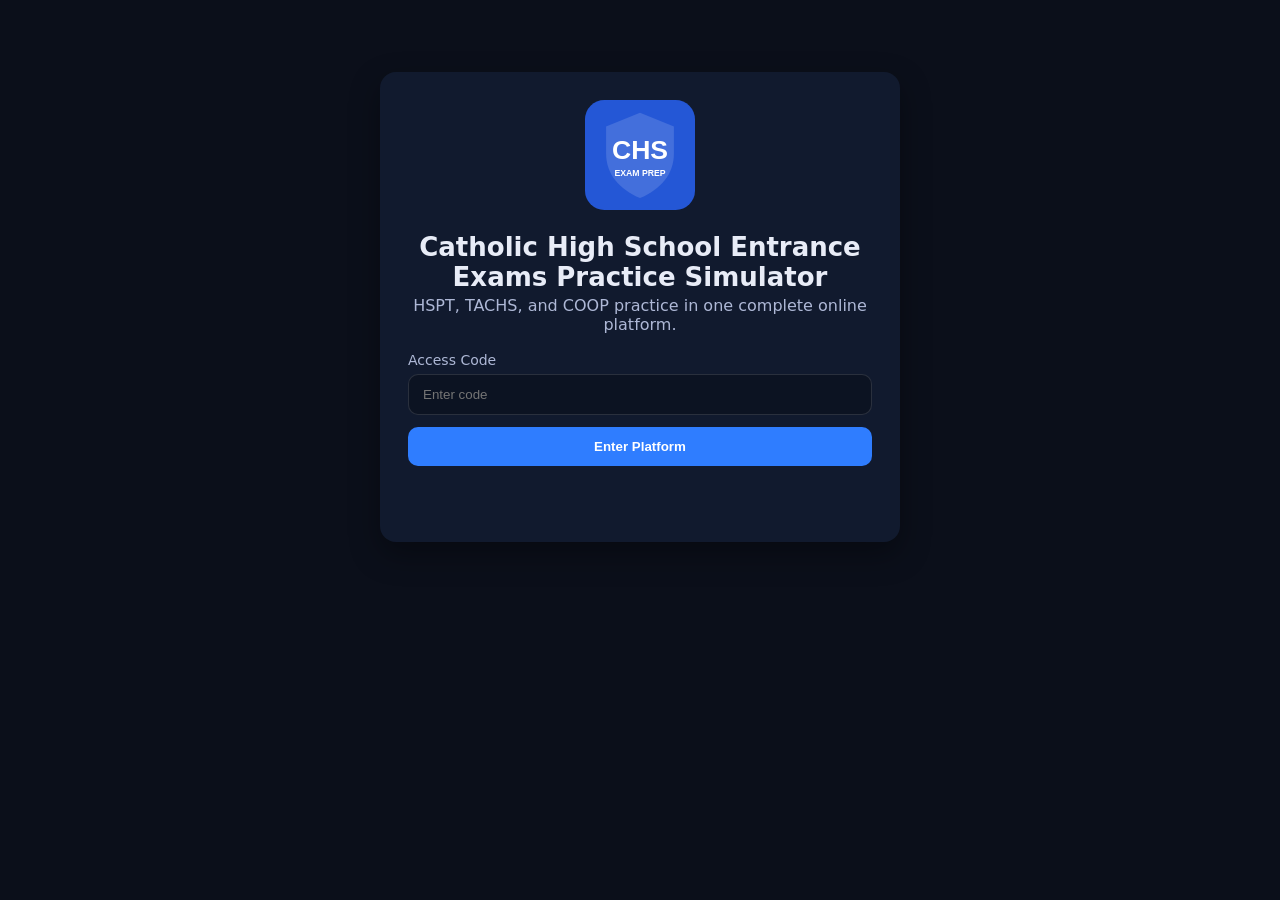
==== app/index.html @ 69774d52 "Build Catholic entrance exams portal and universal importer" ====
<!doctype html>
<html lang="en">
<head>
  <meta charset="utf-8" />
  <meta name="viewport" content="width=device-width,initial-scale=1" />
  <title>Catholic High School Entrance Exams Practice Simulator</title>
  <link rel="stylesheet" href="styles.css?v=3" />
</head>
<body>
  <main class="card">
    <img id="logo" class="logo" alt="Catholic High School Entrance Exams logo" />
    <h1 id="brand" class="title"></h1>

    <p class="subtitle">
      HSPT, TACHS, and COOP practice in one complete online platform.
    </p>

    <label class="label" for="pw">Access Code</label>
    <input
      id="pw"
      class="input"
      type="password"
      placeholder="Enter code"
      autocomplete="off"
    />

    <button id="btn" class="btn">Enter Platform</button>
    <p id="msg" class="msg"></p>
  </main>

  <script src="common.js?v=4"></script>
  <script>
    (async function () {
      const examId = getExamFromUrl();
      const msg = document.getElementById("msg");
      const pw = document.getElementById("pw");
      const btn = document.getElementById("btn");

      try {
        const cfg = await loadConfig(examId);

        applyTheme(cfg.theme || "dark");
        document.getElementById("brand").textContent = cfg.brandName;
        document.getElementById("logo").src = cfg.logoPath;

        if (isAccessGranted(examId)) {
          goToApp(examId);
          return;
        }

        function attempt() {
          msg.textContent = "";

          if (pw.value.trim() === cfg.accessPassword) {
            grantAccess(examId);
            goToApp(examId);
          } else {
            msg.textContent = "Incorrect code. Please try again.";
          }
        }

        btn.addEventListener("click", attempt);

        pw.addEventListener("keydown", event => {
          if (event.key === "Enter") attempt();
        });
      } catch (error) {
        msg.textContent = "Config load error. Check the portal files.";
        console.error(error);
      }
    })();
  </script>
</body>
</html>
---- app/styles.css ----
:root {
  --bg: #0b0f1a;
  --card: #111a2e;
  --text: #e8ecf7;
  --muted: #aeb8d6;
  --accent: #2f7dff;
  --danger: #ff5a6a;
}

* { box-sizing: border-box; }
body {
  margin: 0;
  font-family: system-ui, -apple-system, Segoe UI, Roboto, Arial, sans-serif;
  background: var(--bg);
  color: var(--text);
}

.card {
  width: min(520px, 92vw);
  margin: 8vh auto;
  padding: 28px;
  background: var(--card);
  border-radius: 16px;
  box-shadow: 0 12px 30px rgba(0,0,0,.35);
  text-align: center;
}

.logo { width: 110px; height: 110px; object-fit: contain; margin-bottom: 10px; }
.title { margin: 8px 0 4px; font-size: 26px; }
.subtitle { margin: 0 0 18px; color: var(--muted); }

.label { display:block; text-align:left; margin: 10px 0 6px; color: var(--muted); font-size: 14px; }
.input {
  width: 100%;
  padding: 12px 14px;
  border-radius: 10px;
  border: 1px solid rgba(255,255,255,.12);
  background: rgba(0,0,0,.25);
  color: var(--text);
  outline: none;
}

.btn {
  width: 100%;
  margin-top: 12px;
  padding: 12px 14px;
  border-radius: 10px;
  border: 0;
  background: var(--accent);
  color: white;
  font-weight: 700;
  cursor: pointer;
}

.msg { margin-top: 12px; color: var(--danger); min-height: 20px; }

.topbar {
  display:flex;
  align-items:center;
  justify-content: space-between;
  padding: 14px 18px;
  background: rgba(17,26,46,.9);
  border-bottom: 1px solid rgba(255,255,255,.08);
  position: sticky;
  top: 0;
}

.brandbar { display:flex; gap: 10px; align-items:center; }
.logo-small { width: 40px; height: 40px; object-fit: contain; }
.brandname { font-weight: 800; }
.brandnote { font-size: 12px; color: var(--muted); }

.nav { display:flex; gap: 14px; }
.navlink {
  color: var(--text);
  text-decoration: none;
  padding: 8px 10px;
  border-radius: 10px;
  border: 1px solid rgba(255,255,255,.10);
}
.navlink:hover { border-color: rgba(255,255,255,.25); }

.container { width: min(980px, 92vw); margin: 20px auto; }
.page { padding: 16px; background: rgba(255,255,255,.03); border-radius: 14px; }
.hidden { display:none; }

.panel {
  margin-top: 10px;
  padding: 14px;
  border-radius: 14px;
  background: rgba(255,255,255,.03);
  border: 1px solid rgba(255,255,255,.08);
}

.select {
  width: 100%;
  padding: 12px 14px;
  border-radius: 10px;
  border: 1px solid rgba(255,255,255,.12);
  background: rgba(0,0,0,.25);
  color: var(--text);
  outline: none;
}

.row { display:flex; gap: 10px; }
.btn-secondary {
  background: transparent;
  border: 1px solid rgba(255,255,255,.18);
}
.btn-secondary:hover { border-color: rgba(255,255,255,.35); }

.helper { color: var(--muted); font-size: 14px; margin: 10px 0 0; }
.timer{
  padding: 8px 10px;
  border-radius: 10px;
  border: 1px solid rgba(255,255,255,.18);
  color: var(--text);
  font-weight: 800;
}

.progress { color: var(--muted); font-size: 14px; margin-bottom: 10px; }
.prompt { white-space: pre-wrap; font-size: 16px; line-height: 1.4; margin-bottom: 12px; }

.choices { display:flex; flex-direction:column; gap:10px; }
.choice {
  display:flex;
  gap:10px;
  align-items:flex-start;
  padding: 10px;
  border-radius: 12px;
  border: 1px solid rgba(255,255,255,.10);
  background: rgba(0,0,0,.18);
  cursor: pointer;
}
.choice input { margin-top: 3px; }
.choiceText { white-space: pre-wrap; }

.review { margin-top: 14px; display:flex; flex-direction:column; gap:12px; }
.reviewBlock{
  display:flex;
  gap:12px;
  padding: 12px;
  border-radius: 14px;
  border: 1px solid rgba(255,255,255,.08);
  background: rgba(255,255,255,.03);
}
.qnum{
  width: 54px;
  height: 34px;
  display:flex;
  align-items:center;
  justify-content:center;
  border-radius: 10px;
  font-weight: 900;
}
.qnum-ok{ background: rgba(47, 255, 144, .18); border: 1px solid rgba(47, 255, 144, .35); }
.qnum-bad{ background: rgba(255, 90, 106, .18); border: 1px solid rgba(255, 90, 106, .35); }

.reviewPrompt{ white-space: pre-wrap; margin-bottom: 8px; }
.reviewAns{ color: var(--muted); margin-bottom: 6px; }
.reviewExp{ white-space: pre-wrap; }
/* Printable Practice Exams */
.pdfList {
  margin-top: 12px;
  display: flex;
  flex-direction: column;
  gap: 10px;
}

.pdfBtn {
  display: block;
  padding: 12px 14px;
  border-radius: 12px;
  border: 1px solid rgba(255,255,255,.12);
  background: rgba(0,0,0,.18);
  color: var(--text);
  text-decoration: none;
  font-weight: 700;
}

.pdfBtn:hover {
  border-color: rgba(255,255,255,.30);
}
/* Writing (Essay) */
.essayBox{
  width: 100%;
  min-height: 240px;
  resize: vertical;
  padding: 12px 14px;
  border-radius: 12px;
  border: 1px solid rgba(255,255,255,.12);
  background: rgba(0,0,0,.25);
  color: var(--text);
  outline: none;
  line-height: 1.5;
}

.essayFooter{
  margin-top: 12px;
  display:flex;
  justify-content: space-between;
  align-items:center;
  gap: 12px;
  flex-wrap: wrap;
}

.rubricGrid{
  display:grid;
  grid-template-columns: 1fr 1fr;
  gap: 12px;
}

.rubricItem{
  padding: 12px;
  border-radius: 12px;
  border: 1px solid rgba(255,255,255,.10);
  background: rgba(0,0,0,.18);
}

.rubricLabel{
  font-weight: 800;
  margin-bottom: 8px;
}
/* Theme: Light */
body.theme-light{
  --bg: #f5f7fb;
  --card: #ffffff;
  --text: #101828;
  --muted: #475467;
  --accent: #2f7dff;
  --danger: #d92d20;
}

/* Light-theme overrides for readability */
body.theme-light .topbar{
  background: rgba(255,255,255,.90);
  border-bottom: 1px solid rgba(16,24,40,.10);
}

body.theme-light .page{
  background: rgba(16,24,40,.04);
}

body.theme-light .panel{
  background: rgba(16,24,40,.04);
  border: 1px solid rgba(16,24,40,.10);
}

body.theme-light .navlink{
  border: 1px solid rgba(16,24,40,.12);
}

body.theme-light .btn-secondary{
  border: 1px solid rgba(16,24,40,.18);
}

body.theme-light .choice,
body.theme-light .pdfBtn,
body.theme-light .reviewBlock,
body.theme-light .rubricItem{
  background: rgba(16,24,40,.03);
  border: 1px solid rgba(16,24,40,.10);
}

/* CATHOLIC PORTAL EXTENSIONS */

.topbar {
  z-index: 20;
}

.nav {
  flex-wrap: wrap;
  justify-content: flex-end;
}

.portalSummary {
  display: grid;
  grid-template-columns: repeat(3, 1fr);
  gap: 12px;
  margin-top: 20px;
}

.summaryItem {
  display: flex;
  flex-direction: column;
  align-items: center;
  gap: 5px;
  padding: 16px 10px;
  border-radius: 14px;
  border: 1px solid rgba(255,255,255,.10);
  background: rgba(0,0,0,.18);
  text-align: center;
}

.summaryItem strong {
  font-size: 28px;
}

.summaryItem span {
  color: var(--muted);
  font-size: 14px;
}

.pdfGroup {
  display: flex;
  flex-direction: column;
  gap: 10px;
  margin-top: 20px;
}

.pdfGroup h3 {
  margin: 0 0 2px;
}

body.theme-light .summaryItem {
  background: rgba(16,24,40,.03);
  border: 1px solid rgba(16,24,40,.10);
}

@media (max-width: 760px) {
  .topbar {
    align-items: flex-start;
    flex-direction: column;
    gap: 12px;
  }

  .nav {
    width: 100%;
    justify-content: flex-start;
  }

  .navlink {
    font-size: 14px;
  }

  .portalSummary {
    grid-template-columns: 1fr;
  }

  .row {
    flex-direction: column;
  }
}

/* SHARED PASSAGES AND STIMULI */

.stimulusPanel {
  margin: 4px 0 22px;
  padding: 18px;
  border-radius: 14px;
  border: 1px solid rgba(255,255,255,.12);
  background: rgba(0,0,0,.18);
}

.stimulusType {
  margin-bottom: 6px;
  color: var(--muted);
  font-size: 12px;
  font-weight: 800;
  letter-spacing: .08em;
  text-transform: uppercase;
}

.stimulusTitle {
  margin: 0 0 12px;
  font-size: 20px;
}

.stimulusText {
  white-space: pre-wrap;
  font-size: 16px;
  line-height: 1.65;
}

body.theme-light .stimulusPanel {
  background: rgba(16,24,40,.03);
  border: 1px solid rgba(16,24,40,.12);
}
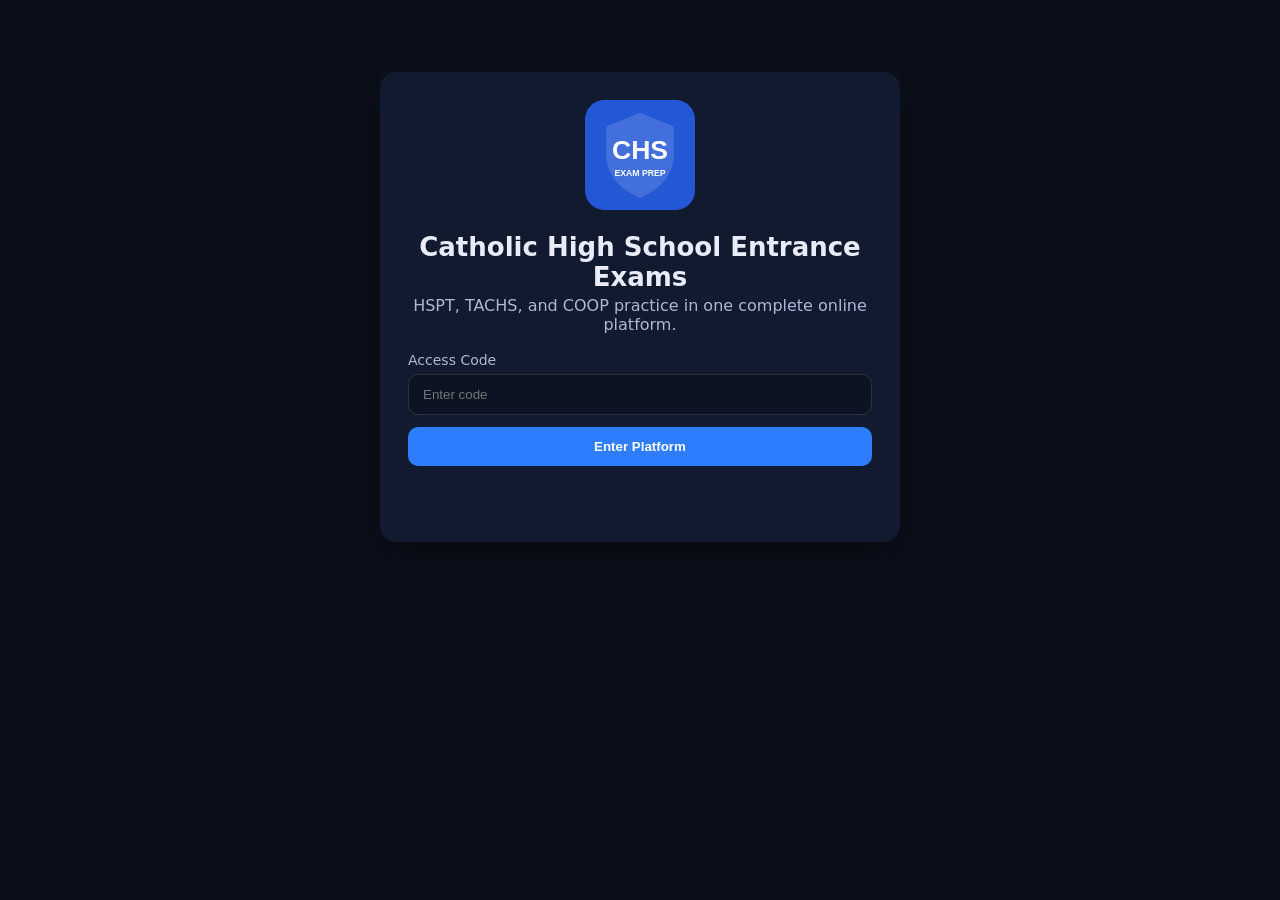
==== commit 8abf7ea4: "Shorten Catholic entrance exams portal title" ====
--- a/app/index.html
+++ b/app/index.html
@@ -3,7 +3,7 @@
 <head>
   <meta charset="utf-8" />
   <meta name="viewport" content="width=device-width,initial-scale=1" />
-  <title>Catholic High School Entrance Exams Practice Simulator</title>
+  <title>Catholic High School Entrance Exams</title>
   <link rel="stylesheet" href="styles.css?v=3" />
 </head>
 <body>
